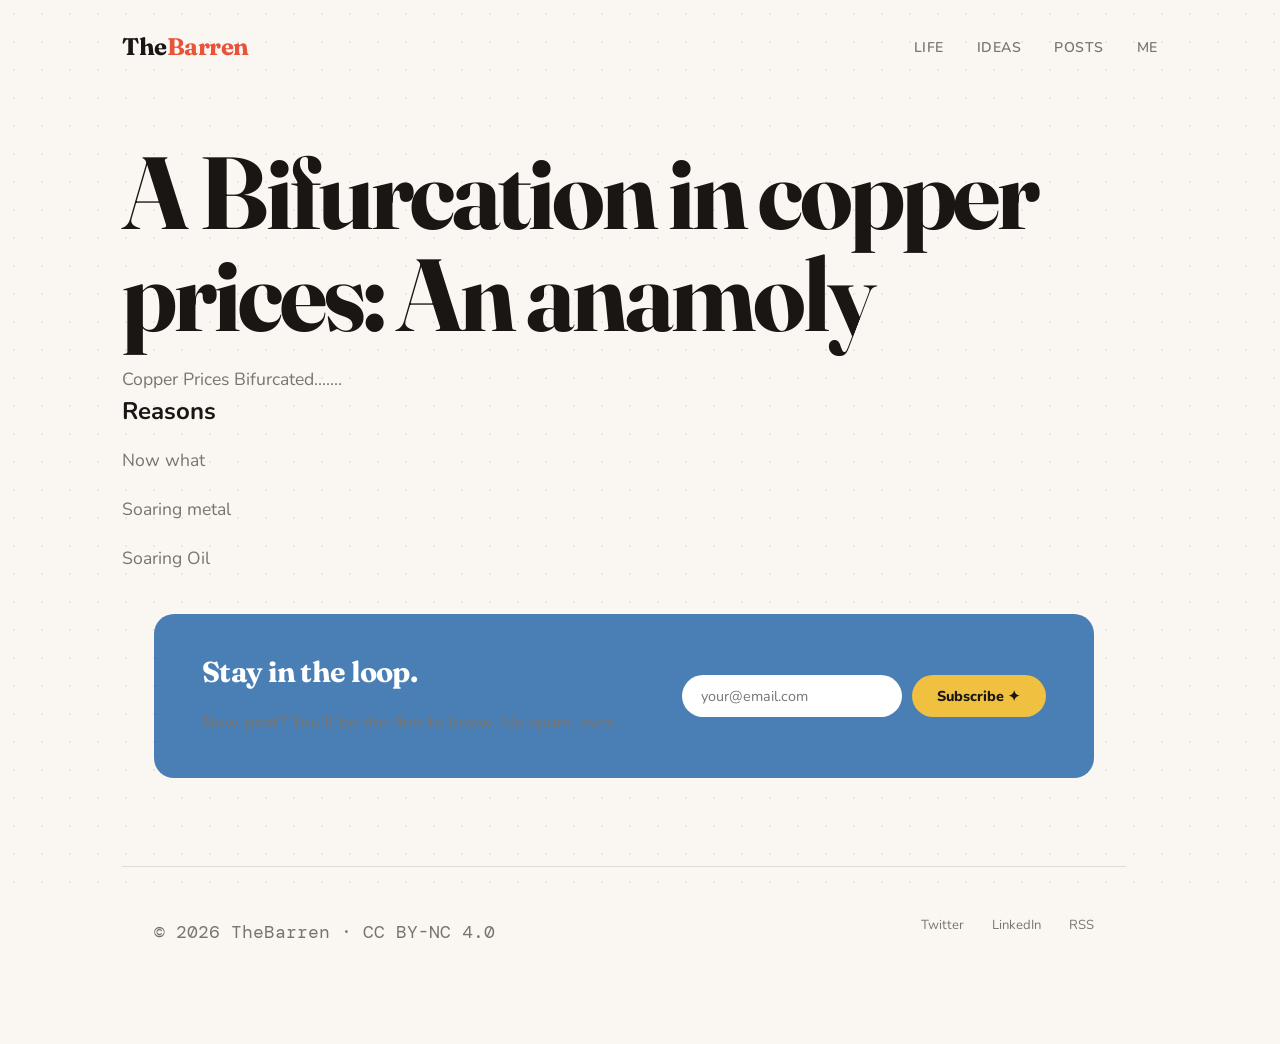
==== A-phd-worth.html @ a8d59482 "Update A-phd-worth.html" ====
<!DOCTYPE html>
<html>
  
<head>
  <title>Surge In Copper Prices: An anomaly </title>
  <meta charset="UTF-8" />
  <meta name="viewport" content="width=device-width, initial-scale=1.0"/>
  <title>The Barren</title>
  <link href="https://fonts.googleapis.com/css2?family=Fraunces:ital,opsz,wght@0,9..144,300;0,9..144,700;1,9..144,400&family=DM+Mono:wght@400;500&family=Nunito:wght@400;600;800&display=swap" rel="stylesheet"/>
  <style>
    *, *::before, *::after { box-sizing: border-box; margin: 0; padding: 0; }

    :root {
      --bg: #faf7f2;
      --ink: #1a1614;
      --accent1: #e8533a;
      --accent2: #4a7fb5;
      --accent3: #f0c040;
      --accent4: #6bbf8e;
      --card-bg: #ffffff;
      --muted: #7a746e;
      --border: #e2dbd3;
    }

    html { scroll-behavior: smooth; }
    body {
      font-family: 'Nunito', sans-serif;
      background: var(--bg);
      color: var(--ink);
      overflow-x: hidden;
    }

    body::before {
      content: '';
      position: fixed;
      inset: 0;
      background-image: radial-gradient(circle, #c9bfb5 1px, transparent 1px);
      background-size: 28px 28px;
      opacity: 0.35;
      pointer-events: none;
      z-index: 0;
    }

    header {
      position: relative;
      z-index: 10;
      padding: 2rem 2rem 0;
      display: flex;
      justify-content: space-between;
      align-items: center;
      max-width: 1100px;
      margin: 0 auto;
    }

    .logo {
      font-family: 'Fraunces', serif;
      font-size: 1.5rem;
      font-weight: 700;
      letter-spacing: -0.02em;
      color: var(--ink);
      text-decoration: none;
    }
    .logo span { color: var(--accent1); }

    nav a {
      font-size: 0.88rem;
      font-weight: 600;
      color: var(--muted);
      text-decoration: none;
      margin-left: 1.8rem;
      letter-spacing: 0.04em;
      text-transform: uppercase;
      transition: color 0.2s;
    }
    nav a:hover { color: var(--accent1); }

    .hero {
      position: relative;
      z-index: 2;
      max-width: 1100px;
      margin: 0 auto;
      padding: 5rem 2rem 3rem;
      display: grid;
      grid-template-columns: 1fr auto;
      align-items: end;
      gap: 2rem;
    }

    .hero-text h1 {
      font-family: 'Fraunces', serif;
      font-size: clamp(3rem, 8vw, 6.5rem);
      line-height: 1.0;
      font-weight: 700;
      letter-spacing: -0.03em;
    }
    .hero-text h1 em {
      font-style: italic;
      color: var(--accent1);
    }
    .hero-text p {
      margin-top: 1.2rem;
      font-size: 1.1rem;
      color: var(--muted);
      max-width: 480px;
      line-height: 1.7;
    }

    .hero-doodle {
      width: 160px;
      flex-shrink: 0;
      opacity: 0.85;
      animation: float 5s ease-in-out infinite;
    }
    @keyframes float {
      0%, 100% { transform: translateY(0px) rotate(-2deg); }
      50%       { transform: translateY(-14px) rotate(2deg); }
    }

    .tag-row {
      display: flex;
      gap: 0.6rem;
      flex-wrap: wrap;
      margin-top: 1.8rem;
    }
    .tag {
      display: inline-block;
      font-size: 0.78rem;
      font-weight: 800;
      letter-spacing: 0.06em;
      text-transform: uppercase;
      padding: 0.3rem 0.8rem;
      border-radius: 999px;
      cursor: pointer;
      transition: transform 0.15s, box-shadow 0.15s;
    }
    .tag:hover { transform: translateY(-2px); box-shadow: 0 4px 12px rgba(0,0,0,0.12); }
    .tag-red   { background: var(--accent1); color: #fff; }
    .tag-blue  { background: var(--accent2); color: #fff; }
    .tag-green { background: var(--accent4); color: #fff; }
    .tag-yellow{ background: var(--accent3); color: var(--ink); }
    .tag-ghost { background: transparent; color: var(--muted); border: 2px solid var(--border); }

    .squiggle {
      max-width: 1100px;
      margin: 0 auto;
      padding: 0 2rem;
      position: relative;
      z-index: 2;
    }
    .squiggle svg { width: 100%; height: auto; }

    .section {
      max-width: 1100px;
      margin: 0 auto;
      padding: 2.5rem 2rem;
      position: relative;
      z-index: 2;
    }

    .section-label {
      font-size: 0.75rem;
      font-weight: 800;
      letter-spacing: 0.1em;
      text-transform: uppercase;
      color: var(--muted);
      margin-bottom: 1.2rem;
      display: flex;
      align-items: center;
      gap: 0.6rem;
    }
    .section-label::after {
      content: '';
      flex: 1;
      height: 1px;
      background: var(--border);
    }

    .featured {
      background: var(--ink);
      color: #faf7f2;
      border-radius: 20px;
      padding: 3rem;
      display: grid;
      grid-template-columns: 1fr 1fr;
      gap: 3rem;
      align-items: center;
      position: relative;
      overflow: hidden;
      cursor: pointer;
      transition: transform 0.3s;
    }
    .featured:hover { transform: translateY(-4px); }

    .featured::before {
      content: '∇²u = f';
      position: absolute;
      right: -1rem;
      top: 1.5rem;
      font-family: 'DM Mono', monospace;
      font-size: 5rem;
      color: rgba(255,255,255,0.04);
      pointer-events: none;
      white-space: nowrap;
    }

    .featured-label {
      font-size: 0.72rem;
      font-weight: 800;
      letter-spacing: 0.1em;
      text-transform: uppercase;
      color: var(--accent3);
      margin-bottom: 0.8rem;
    }
    .featured h2 {
      font-family: 'Fraunces', serif;
      font-size: 2.4rem;
      line-height: 1.1;
      letter-spacing: -0.02em;
      margin-bottom: 1rem;
    }
    .featured p {
      color: rgba(250,247,242,0.65);
      line-height: 1.7;
      font-size: 1rem;
    }
    .featured-meta {
      margin-top: 1.5rem;
      font-size: 0.82rem;
      color: rgba(250,247,242,0.4);
      font-family: 'DM Mono', monospace;
    }

    .featured-visual {
      display: flex;
      justify-content: center;
      align-items: center;
    }
    .featured-visual svg {
      width: 100%;
      max-width: 280px;
      animation: spin-slow 18s linear infinite;
    }
    @keyframes spin-slow {
      from { transform: rotate(0deg); }
      to   { transform: rotate(360deg); }
    }

    .card-grid {
      display: grid;
      grid-template-columns: repeat(auto-fill, minmax(300px, 1fr));
      gap: 1.4rem;
    }

    .card {
      background: var(--card-bg);
      border-radius: 16px;
      padding: 1.6rem 1.8rem;
      border: 2px solid var(--border);
      cursor: pointer;
      transition: transform 0.2s, box-shadow 0.2s, border-color 0.2s;
      position: relative;
      overflow: hidden;
    }

    .card-link{
      text-decoration: none;
      color: inherit;
      display: block;
    }
    .card:hover {
      transform: translateY(-5px);
      box-shadow: 0 16px 40px rgba(0,0,0,0.09);
      border-color: var(--accent1);
    }

    .card-accent {
      position: absolute;
      top: 0; left: 0;
      width: 100%; height: 4px;
    }
    .ca-red    { background: var(--accent1); }
    .ca-blue   { background: var(--accent2); }
    .ca-green  { background: var(--accent4); }
    .ca-yellow { background: var(--accent3); }

    .card-topic {
      font-size: 0.7rem;
      font-weight: 800;
      letter-spacing: 0.09em;
      text-transform: uppercase;
      color: var(--muted);
      margin-bottom: 0.7rem;
    }
    .card h3 {
      font-family: 'Fraunces', serif;
      font-size: 1.3rem;
      line-height: 1.25;
      letter-spacing: -0.01em;
      margin-bottom: 0.6rem;
    }
    .card p {
      font-size: 0.9rem;
      color: var(--muted);
      line-height: 1.65;
    }
    .card-footer {
      margin-top: 1.2rem;
      display: flex;
      justify-content: space-between;
      align-items: center;
      font-size: 0.78rem;
      color: #b0a89f;
      font-family: 'DM Mono', monospace;
    }
    .read-more {
      font-size: 0.78rem;
      font-weight: 700;
      color: var(--accent1);
      text-decoration: none;
      letter-spacing: 0.03em;
    }

    .newsletter {
      background: var(--accent2);
      color: #fff;
      border-radius: 20px;
      padding: 2.5rem 3rem;
      display: flex;
      justify-content: space-between;
      align-items: center;
      gap: 2rem;
      flex-wrap: wrap;
    }
    .newsletter h3 {
      font-family: 'Fraunces', serif;
      font-size: 1.8rem;
      letter-spacing: -0.02em;
    }
    .newsletter p {
      color: rgba(255,255,255,0.7);
      margin-top: 0.3rem;
      font-size: 0.95rem;
    }
    .nl-form {
      display: flex;
      gap: 0.6rem;
      flex-wrap: wrap;
    }
    .nl-form input {
      padding: 0.7rem 1.2rem;
      border-radius: 999px;
      border: none;
      font-family: 'Nunito', sans-serif;
      font-size: 0.9rem;
      outline: none;
      width: 220px;
    }
    .nl-form button {
      padding: 0.7rem 1.6rem;
      border-radius: 999px;
      border: none;
      background: var(--accent3);
      color: var(--ink);
      font-family: 'Nunito', sans-serif;
      font-weight: 800;
      font-size: 0.9rem;
      cursor: pointer;
      transition: transform 0.15s;
    }
    .nl-form button:hover { transform: scale(1.04); }

      .hero {
      position: relative;
      z-index: 2;
      max-width: 1100px;
      margin: 0 auto;
      padding: 5rem 2rem 3rem;
      display: grid;
      grid-template-columns: 1fr auto;
      align-items: end;
      gap: 2rem;
    }

    .hero-text h1 {
      font-family: 'Fraunces', serif;
      font-size: clamp(3rem, 8vw, 6.5rem);
      line-height: 1.0;
      font-weight: 700;
      letter-spacing: -0.03em;
    }
    .hero-text h1 em {
      font-style: italic;
      color: var(--accent1);
    }
    .hero-text p {
      margin-top: 1.2rem;
      font-size: 1.1rem;
      color: var(--muted);
      max-width: 480px;
      line-height: 1.7;
    }

    .hero-doodle {
      width: 160px;
      flex-shrink: 0;
      opacity: 0.85;
      animation: float 5s ease-in-out infinite;
    }

    footer {
      position: relative;
      z-index: 2;
      max-width: 1100px;
      margin: 3rem auto 0;
      padding: 2rem 2rem 3rem;
      display: flex;
      justify-content: space-between;
      align-items: center;
      flex-wrap: wrap;
      gap: 1rem;
      border-top: 1px solid var(--border);
    }
    footer p {
      font-size: 0.82rem;
      color: var(--muted);
      font-family: 'DM Mono', monospace;
    }
    .footer-links a {
      font-size: 0.82rem;
      color: var(--muted);
      text-decoration: none;
      margin-left: 1.5rem;
    }
    .footer-links a:hover { color: var(--accent1); }

    .fade-in {
      opacity: 0;
      transform: translateY(24px);
      animation: fadeUp 0.6s ease forwards;
    }
    @keyframes fadeUp {
      to { opacity: 1; transform: translateY(0); }
    }
    .d1 { animation-delay: 0.05s; }
    .d2 { animation-delay: 0.15s; }
    .d3 { animation-delay: 0.25s; }
    .d4 { animation-delay: 0.35s; }
    .d5 { animation-delay: 0.45s; }

    @media (max-width: 700px) {
      .hero { grid-template-columns: 1fr; }
      .hero-doodle { display: none; }
      .featured { grid-template-columns: 1fr; }
      .featured-visual { display: none; }
      .newsletter { flex-direction: column; }
    }
  </style>

</head>

<body>

<header class="fade-in d1">
  <a class="logo" href="#">The<span>Barren</span></a>
  <nav>
    <a href="#">Life</a>
    <a href="#">Ideas</a>
    <a href="#">Posts</a>
    <a href="#">Me</a>
  </nav>
</header>


<section class="hero fade-in d2">
  <div class="hero-text">
    <h1>A Bifurcation in copper prices: An anamoly</h1>

    <p>
    Copper Prices Bifurcated.......
    </p>

    <h2>Reasons</h2>

    <p>
    Now what
    </p>

    <p>
    Soaring metal
    </p>

    <p>
    Soaring Oil
    </p>

<section<>

<section class="section fade-in d5">
  <div class="newsletter">
    <div>
      <h3>Stay in the loop.</h3>
      <p>New post? You'll be the first to know. No spam, ever.</p>
    </div>
    <div class="nl-form">
      <input type="email" placeholder="your@email.com"/>
      <button>Subscribe ✦</button>
    </div>
  </div>
</section>

<footer>
  <p>© 2026 TheBarren · <a href="https://creativecommons.org/licenses/by-nc/4.0/" target="_blank" style="color:var(--muted);text-decoration:none;">CC BY-NC 4.0</a></p>
  <div class="footer-links">
    <a href="https://x.com/AjayBan15565232" target="_blank">Twitter</a>
    <a href="https://www.linkedin.com/in/ajay-bansal-293861139/" target="_blank">LinkedIn</a>
    <a href="#">RSS</a>
  </div>
</footer>

</body>
</html>
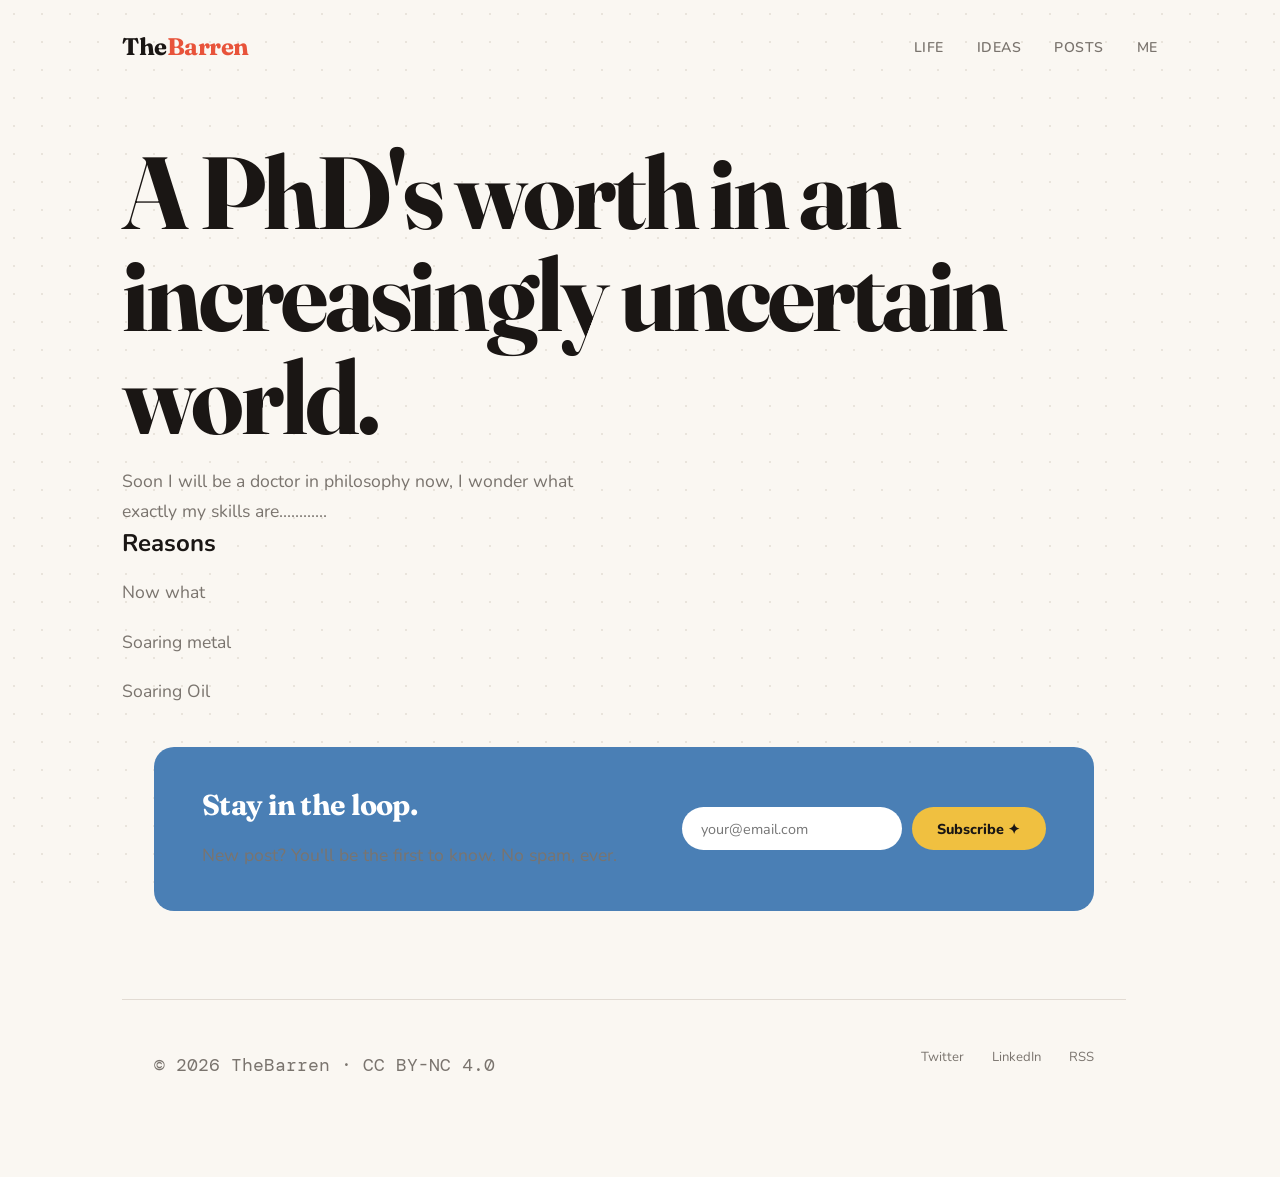
==== commit 9c9d61b6: "Update A-phd-worth.html" ====
--- a/A-phd-worth.html
+++ b/A-phd-worth.html
@@ -2,7 +2,7 @@
 <html>
   
 <head>
-  <title>Surge In Copper Prices: An anomaly </title>
+  <title>A PhD's worth in an increasingly uncertain world.</title>
   <meta charset="UTF-8" />
   <meta name="viewport" content="width=device-width, initial-scale=1.0"/>
   <title>The Barren</title>
@@ -473,10 +473,10 @@
 
 <section class="hero fade-in d2">
   <div class="hero-text">
-    <h1>A Bifurcation in copper prices: An anamoly</h1>
+    <h1>A PhD's worth in an increasingly uncertain world.</h1>
 
     <p>
-    Copper Prices Bifurcated.......
+    Soon I will be a doctor in philosophy now, I wonder what exactly my skills are............
     </p>
 
     <h2>Reasons</h2>
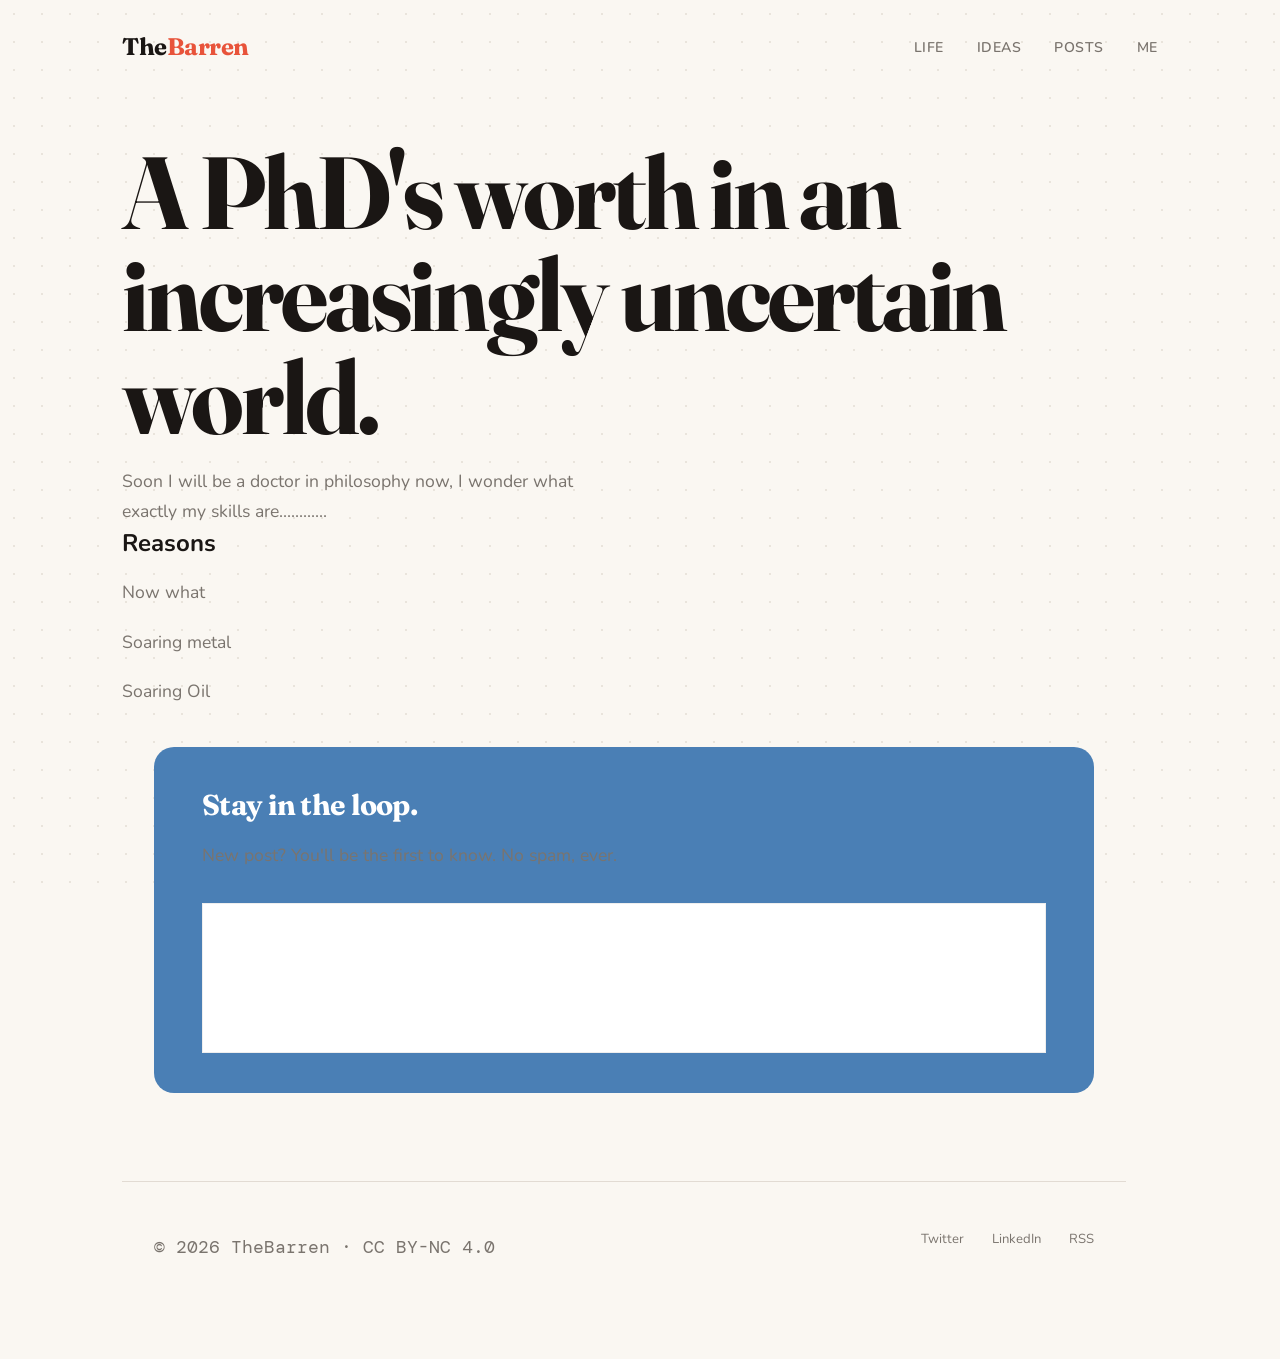
==== commit e10988c6: "Update A-phd-worth.html" ====
--- a/A-phd-worth.html
+++ b/A-phd-worth.html
@@ -497,16 +497,40 @@
 
 <section class="section fade-in d5">
   <div class="newsletter">
+    
     <div>
       <h3>Stay in the loop.</h3>
       <p>New post? You'll be the first to know. No spam, ever.</p>
     </div>
-    <div class="nl-form">
-      <input type="email" placeholder="your@email.com"/>
-      <button>Subscribe ✦</button>
-    </div>
+
+    <iframe
+      src="https://thebarren.substack.com/embed"
+      width="100%"
+      height="150"
+      style="border:1px solid #EEE; background:white;"
+      frameborder="0"
+      scrolling="no">
+    </iframe>
+
   </div>
 </section>
+
+<script>
+window.CustomSubstackWidget = {
+  substackUrl: "thebarren.substack.com",
+  placeholder: "your@email.com",
+  buttonText: "Subscribe ✦",
+  theme: "custom",
+  colors: {
+    primary: "#111",
+    input: "#ffffff",
+    email: "#000000",
+    text: "#ffffff"
+  }
+};
+</script>
+
+<script src="https://substackapi.com/widget.js" async></script>
 
 <footer>
   <p>© 2026 TheBarren · <a href="https://creativecommons.org/licenses/by-nc/4.0/" target="_blank" style="color:var(--muted);text-decoration:none;">CC BY-NC 4.0</a></p>
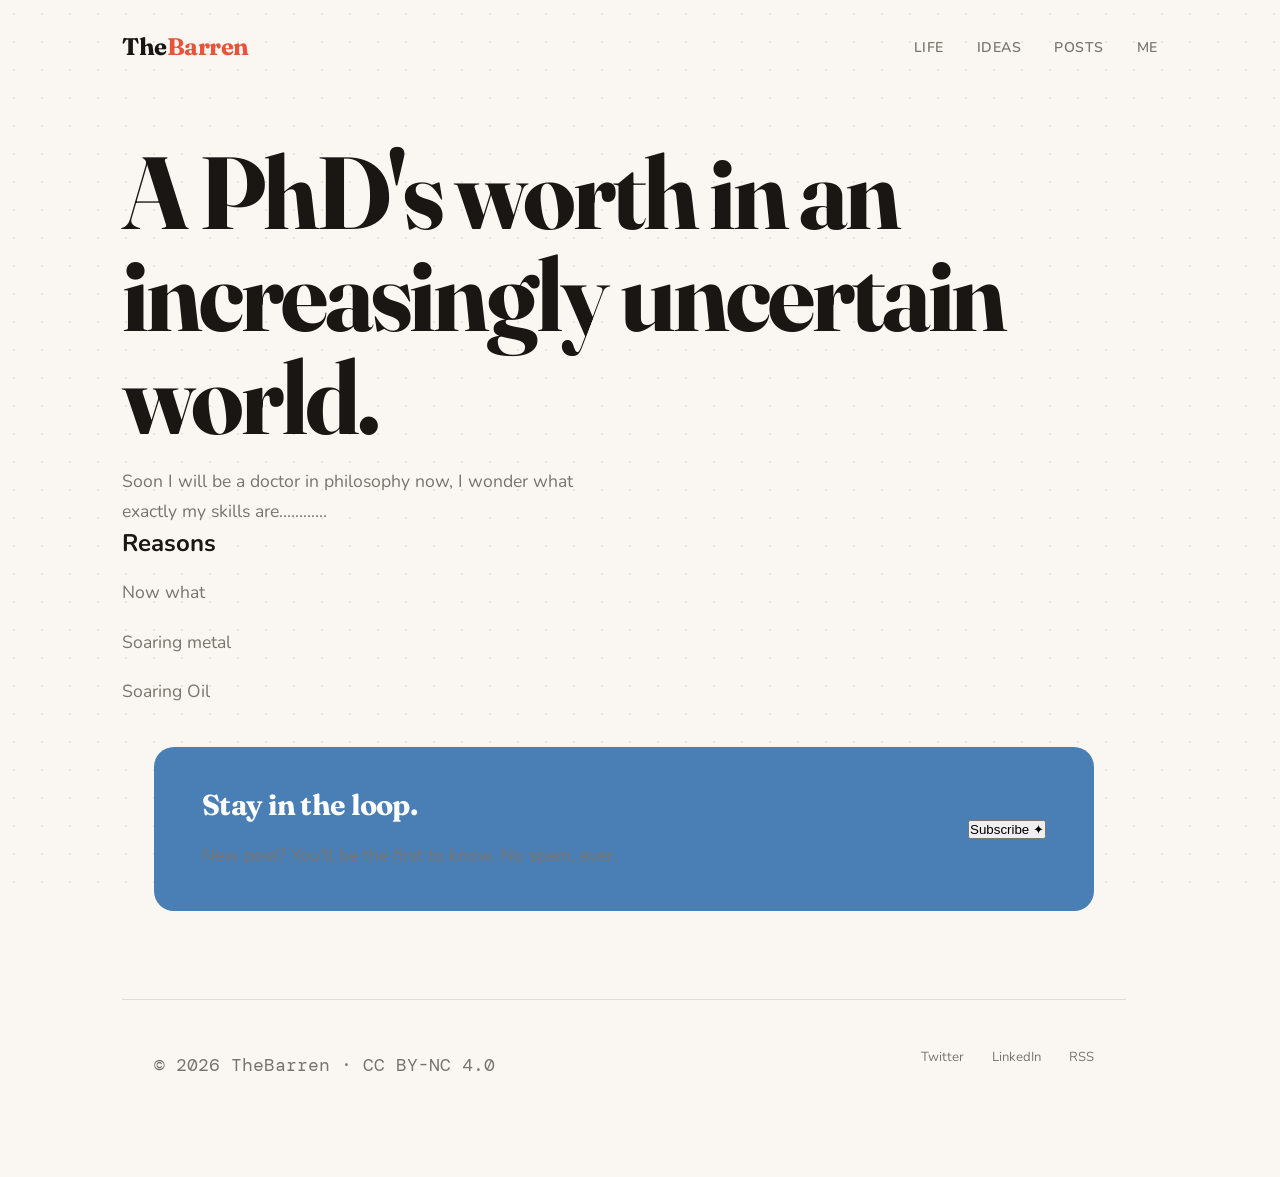
==== commit cd87ccbb: "Update A-phd-worth.html" ====
--- a/A-phd-worth.html
+++ b/A-phd-worth.html
@@ -461,7 +461,7 @@
 <body>
 
 <header class="fade-in d1">
-  <a class="logo" href="#">The<span>Barren</span></a>
+  <a class="logo" href="index.html">The<span>Barren</span></a>
   <nav>
     <a href="#">Life</a>
     <a href="#">Ideas</a>
@@ -503,34 +503,12 @@
       <p>New post? You'll be the first to know. No spam, ever.</p>
     </div>
 
-    <iframe
-      src="https://thebarren.substack.com/embed"
-      width="100%"
-      height="150"
-      style="border:1px solid #EEE; background:white;"
-      frameborder="0"
-      scrolling="no">
-    </iframe>
+    <a href="https://groups.google.com/g/thebarren" target="_blank">
+      <button class="subscribe-btn">Subscribe ✦</button>
+    </a>
 
   </div>
 </section>
-
-<script>
-window.CustomSubstackWidget = {
-  substackUrl: "thebarren.substack.com",
-  placeholder: "your@email.com",
-  buttonText: "Subscribe ✦",
-  theme: "custom",
-  colors: {
-    primary: "#111",
-    input: "#ffffff",
-    email: "#000000",
-    text: "#ffffff"
-  }
-};
-</script>
-
-<script src="https://substackapi.com/widget.js" async></script>
 
 <footer>
   <p>© 2026 TheBarren · <a href="https://creativecommons.org/licenses/by-nc/4.0/" target="_blank" style="color:var(--muted);text-decoration:none;">CC BY-NC 4.0</a></p>
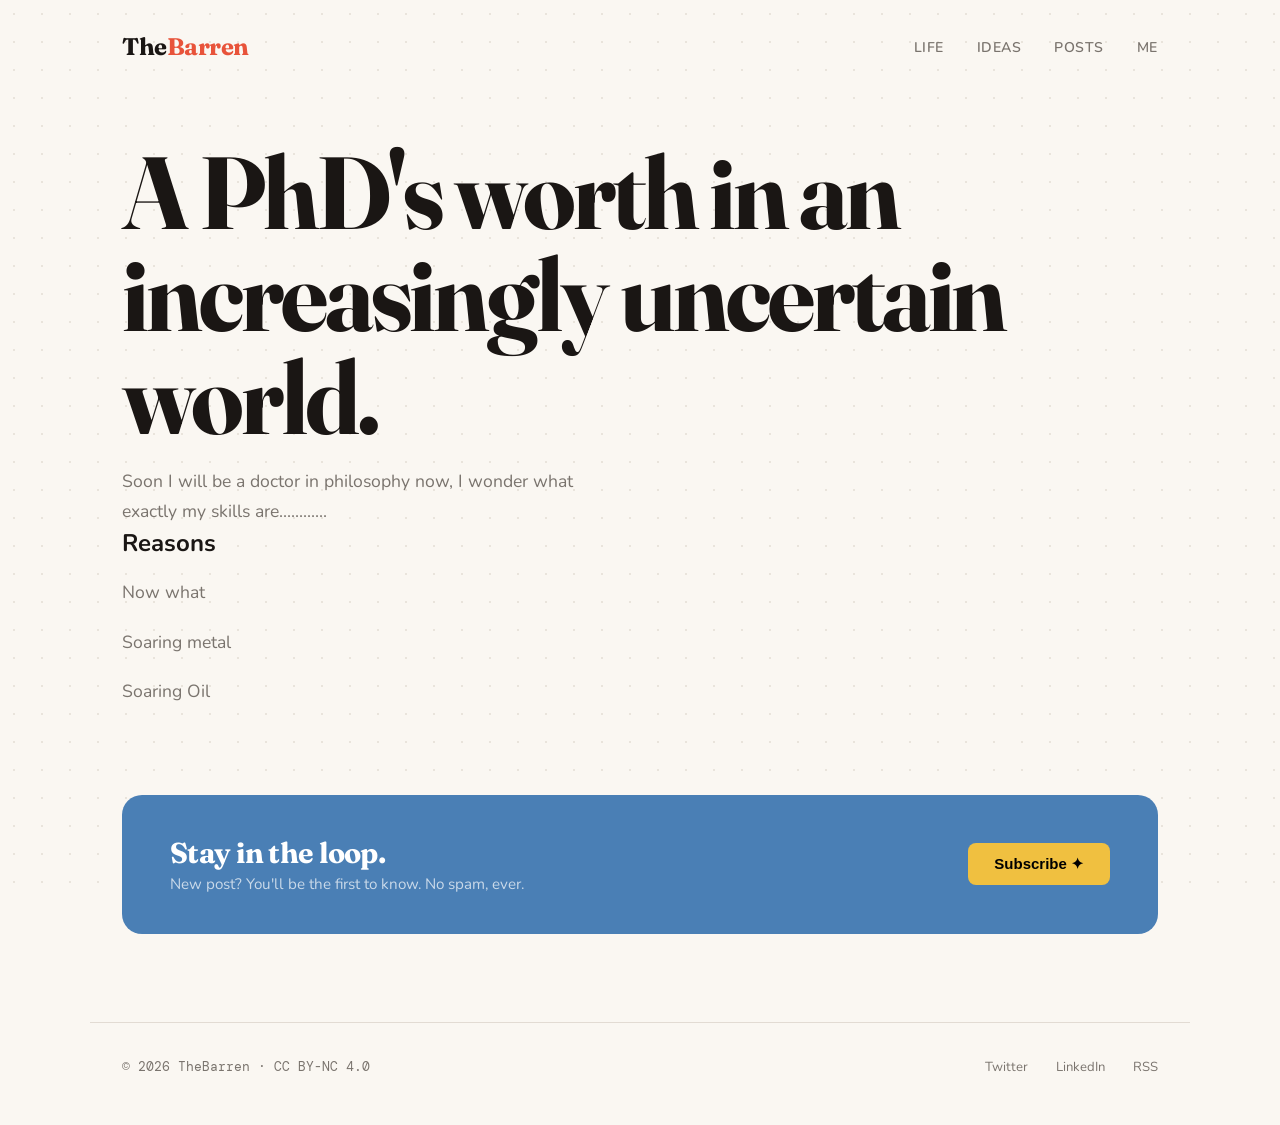
==== commit 71604fa2: "Add files via upload" ====
--- a/A-phd-worth.html
+++ b/A-phd-worth.html
@@ -7,455 +7,7 @@
   <meta name="viewport" content="width=device-width, initial-scale=1.0"/>
   <title>The Barren</title>
   <link href="https://fonts.googleapis.com/css2?family=Fraunces:ital,opsz,wght@0,9..144,300;0,9..144,700;1,9..144,400&family=DM+Mono:wght@400;500&family=Nunito:wght@400;600;800&display=swap" rel="stylesheet"/>
-  <style>
-    *, *::before, *::after { box-sizing: border-box; margin: 0; padding: 0; }
-
-    :root {
-      --bg: #faf7f2;
-      --ink: #1a1614;
-      --accent1: #e8533a;
-      --accent2: #4a7fb5;
-      --accent3: #f0c040;
-      --accent4: #6bbf8e;
-      --card-bg: #ffffff;
-      --muted: #7a746e;
-      --border: #e2dbd3;
-    }
-
-    html { scroll-behavior: smooth; }
-    body {
-      font-family: 'Nunito', sans-serif;
-      background: var(--bg);
-      color: var(--ink);
-      overflow-x: hidden;
-    }
-
-    body::before {
-      content: '';
-      position: fixed;
-      inset: 0;
-      background-image: radial-gradient(circle, #c9bfb5 1px, transparent 1px);
-      background-size: 28px 28px;
-      opacity: 0.35;
-      pointer-events: none;
-      z-index: 0;
-    }
-
-    header {
-      position: relative;
-      z-index: 10;
-      padding: 2rem 2rem 0;
-      display: flex;
-      justify-content: space-between;
-      align-items: center;
-      max-width: 1100px;
-      margin: 0 auto;
-    }
-
-    .logo {
-      font-family: 'Fraunces', serif;
-      font-size: 1.5rem;
-      font-weight: 700;
-      letter-spacing: -0.02em;
-      color: var(--ink);
-      text-decoration: none;
-    }
-    .logo span { color: var(--accent1); }
-
-    nav a {
-      font-size: 0.88rem;
-      font-weight: 600;
-      color: var(--muted);
-      text-decoration: none;
-      margin-left: 1.8rem;
-      letter-spacing: 0.04em;
-      text-transform: uppercase;
-      transition: color 0.2s;
-    }
-    nav a:hover { color: var(--accent1); }
-
-    .hero {
-      position: relative;
-      z-index: 2;
-      max-width: 1100px;
-      margin: 0 auto;
-      padding: 5rem 2rem 3rem;
-      display: grid;
-      grid-template-columns: 1fr auto;
-      align-items: end;
-      gap: 2rem;
-    }
-
-    .hero-text h1 {
-      font-family: 'Fraunces', serif;
-      font-size: clamp(3rem, 8vw, 6.5rem);
-      line-height: 1.0;
-      font-weight: 700;
-      letter-spacing: -0.03em;
-    }
-    .hero-text h1 em {
-      font-style: italic;
-      color: var(--accent1);
-    }
-    .hero-text p {
-      margin-top: 1.2rem;
-      font-size: 1.1rem;
-      color: var(--muted);
-      max-width: 480px;
-      line-height: 1.7;
-    }
-
-    .hero-doodle {
-      width: 160px;
-      flex-shrink: 0;
-      opacity: 0.85;
-      animation: float 5s ease-in-out infinite;
-    }
-    @keyframes float {
-      0%, 100% { transform: translateY(0px) rotate(-2deg); }
-      50%       { transform: translateY(-14px) rotate(2deg); }
-    }
-
-    .tag-row {
-      display: flex;
-      gap: 0.6rem;
-      flex-wrap: wrap;
-      margin-top: 1.8rem;
-    }
-    .tag {
-      display: inline-block;
-      font-size: 0.78rem;
-      font-weight: 800;
-      letter-spacing: 0.06em;
-      text-transform: uppercase;
-      padding: 0.3rem 0.8rem;
-      border-radius: 999px;
-      cursor: pointer;
-      transition: transform 0.15s, box-shadow 0.15s;
-    }
-    .tag:hover { transform: translateY(-2px); box-shadow: 0 4px 12px rgba(0,0,0,0.12); }
-    .tag-red   { background: var(--accent1); color: #fff; }
-    .tag-blue  { background: var(--accent2); color: #fff; }
-    .tag-green { background: var(--accent4); color: #fff; }
-    .tag-yellow{ background: var(--accent3); color: var(--ink); }
-    .tag-ghost { background: transparent; color: var(--muted); border: 2px solid var(--border); }
-
-    .squiggle {
-      max-width: 1100px;
-      margin: 0 auto;
-      padding: 0 2rem;
-      position: relative;
-      z-index: 2;
-    }
-    .squiggle svg { width: 100%; height: auto; }
-
-    .section {
-      max-width: 1100px;
-      margin: 0 auto;
-      padding: 2.5rem 2rem;
-      position: relative;
-      z-index: 2;
-    }
-
-    .section-label {
-      font-size: 0.75rem;
-      font-weight: 800;
-      letter-spacing: 0.1em;
-      text-transform: uppercase;
-      color: var(--muted);
-      margin-bottom: 1.2rem;
-      display: flex;
-      align-items: center;
-      gap: 0.6rem;
-    }
-    .section-label::after {
-      content: '';
-      flex: 1;
-      height: 1px;
-      background: var(--border);
-    }
-
-    .featured {
-      background: var(--ink);
-      color: #faf7f2;
-      border-radius: 20px;
-      padding: 3rem;
-      display: grid;
-      grid-template-columns: 1fr 1fr;
-      gap: 3rem;
-      align-items: center;
-      position: relative;
-      overflow: hidden;
-      cursor: pointer;
-      transition: transform 0.3s;
-    }
-    .featured:hover { transform: translateY(-4px); }
-
-    .featured::before {
-      content: '∇²u = f';
-      position: absolute;
-      right: -1rem;
-      top: 1.5rem;
-      font-family: 'DM Mono', monospace;
-      font-size: 5rem;
-      color: rgba(255,255,255,0.04);
-      pointer-events: none;
-      white-space: nowrap;
-    }
-
-    .featured-label {
-      font-size: 0.72rem;
-      font-weight: 800;
-      letter-spacing: 0.1em;
-      text-transform: uppercase;
-      color: var(--accent3);
-      margin-bottom: 0.8rem;
-    }
-    .featured h2 {
-      font-family: 'Fraunces', serif;
-      font-size: 2.4rem;
-      line-height: 1.1;
-      letter-spacing: -0.02em;
-      margin-bottom: 1rem;
-    }
-    .featured p {
-      color: rgba(250,247,242,0.65);
-      line-height: 1.7;
-      font-size: 1rem;
-    }
-    .featured-meta {
-      margin-top: 1.5rem;
-      font-size: 0.82rem;
-      color: rgba(250,247,242,0.4);
-      font-family: 'DM Mono', monospace;
-    }
-
-    .featured-visual {
-      display: flex;
-      justify-content: center;
-      align-items: center;
-    }
-    .featured-visual svg {
-      width: 100%;
-      max-width: 280px;
-      animation: spin-slow 18s linear infinite;
-    }
-    @keyframes spin-slow {
-      from { transform: rotate(0deg); }
-      to   { transform: rotate(360deg); }
-    }
-
-    .card-grid {
-      display: grid;
-      grid-template-columns: repeat(auto-fill, minmax(300px, 1fr));
-      gap: 1.4rem;
-    }
-
-    .card {
-      background: var(--card-bg);
-      border-radius: 16px;
-      padding: 1.6rem 1.8rem;
-      border: 2px solid var(--border);
-      cursor: pointer;
-      transition: transform 0.2s, box-shadow 0.2s, border-color 0.2s;
-      position: relative;
-      overflow: hidden;
-    }
-
-    .card-link{
-      text-decoration: none;
-      color: inherit;
-      display: block;
-    }
-    .card:hover {
-      transform: translateY(-5px);
-      box-shadow: 0 16px 40px rgba(0,0,0,0.09);
-      border-color: var(--accent1);
-    }
-
-    .card-accent {
-      position: absolute;
-      top: 0; left: 0;
-      width: 100%; height: 4px;
-    }
-    .ca-red    { background: var(--accent1); }
-    .ca-blue   { background: var(--accent2); }
-    .ca-green  { background: var(--accent4); }
-    .ca-yellow { background: var(--accent3); }
-
-    .card-topic {
-      font-size: 0.7rem;
-      font-weight: 800;
-      letter-spacing: 0.09em;
-      text-transform: uppercase;
-      color: var(--muted);
-      margin-bottom: 0.7rem;
-    }
-    .card h3 {
-      font-family: 'Fraunces', serif;
-      font-size: 1.3rem;
-      line-height: 1.25;
-      letter-spacing: -0.01em;
-      margin-bottom: 0.6rem;
-    }
-    .card p {
-      font-size: 0.9rem;
-      color: var(--muted);
-      line-height: 1.65;
-    }
-    .card-footer {
-      margin-top: 1.2rem;
-      display: flex;
-      justify-content: space-between;
-      align-items: center;
-      font-size: 0.78rem;
-      color: #b0a89f;
-      font-family: 'DM Mono', monospace;
-    }
-    .read-more {
-      font-size: 0.78rem;
-      font-weight: 700;
-      color: var(--accent1);
-      text-decoration: none;
-      letter-spacing: 0.03em;
-    }
-
-    .newsletter {
-      background: var(--accent2);
-      color: #fff;
-      border-radius: 20px;
-      padding: 2.5rem 3rem;
-      display: flex;
-      justify-content: space-between;
-      align-items: center;
-      gap: 2rem;
-      flex-wrap: wrap;
-    }
-    .newsletter h3 {
-      font-family: 'Fraunces', serif;
-      font-size: 1.8rem;
-      letter-spacing: -0.02em;
-    }
-    .newsletter p {
-      color: rgba(255,255,255,0.7);
-      margin-top: 0.3rem;
-      font-size: 0.95rem;
-    }
-    .nl-form {
-      display: flex;
-      gap: 0.6rem;
-      flex-wrap: wrap;
-    }
-    .nl-form input {
-      padding: 0.7rem 1.2rem;
-      border-radius: 999px;
-      border: none;
-      font-family: 'Nunito', sans-serif;
-      font-size: 0.9rem;
-      outline: none;
-      width: 220px;
-    }
-    .nl-form button {
-      padding: 0.7rem 1.6rem;
-      border-radius: 999px;
-      border: none;
-      background: var(--accent3);
-      color: var(--ink);
-      font-family: 'Nunito', sans-serif;
-      font-weight: 800;
-      font-size: 0.9rem;
-      cursor: pointer;
-      transition: transform 0.15s;
-    }
-    .nl-form button:hover { transform: scale(1.04); }
-
-      .hero {
-      position: relative;
-      z-index: 2;
-      max-width: 1100px;
-      margin: 0 auto;
-      padding: 5rem 2rem 3rem;
-      display: grid;
-      grid-template-columns: 1fr auto;
-      align-items: end;
-      gap: 2rem;
-    }
-
-    .hero-text h1 {
-      font-family: 'Fraunces', serif;
-      font-size: clamp(3rem, 8vw, 6.5rem);
-      line-height: 1.0;
-      font-weight: 700;
-      letter-spacing: -0.03em;
-    }
-    .hero-text h1 em {
-      font-style: italic;
-      color: var(--accent1);
-    }
-    .hero-text p {
-      margin-top: 1.2rem;
-      font-size: 1.1rem;
-      color: var(--muted);
-      max-width: 480px;
-      line-height: 1.7;
-    }
-
-    .hero-doodle {
-      width: 160px;
-      flex-shrink: 0;
-      opacity: 0.85;
-      animation: float 5s ease-in-out infinite;
-    }
-
-    footer {
-      position: relative;
-      z-index: 2;
-      max-width: 1100px;
-      margin: 3rem auto 0;
-      padding: 2rem 2rem 3rem;
-      display: flex;
-      justify-content: space-between;
-      align-items: center;
-      flex-wrap: wrap;
-      gap: 1rem;
-      border-top: 1px solid var(--border);
-    }
-    footer p {
-      font-size: 0.82rem;
-      color: var(--muted);
-      font-family: 'DM Mono', monospace;
-    }
-    .footer-links a {
-      font-size: 0.82rem;
-      color: var(--muted);
-      text-decoration: none;
-      margin-left: 1.5rem;
-    }
-    .footer-links a:hover { color: var(--accent1); }
-
-    .fade-in {
-      opacity: 0;
-      transform: translateY(24px);
-      animation: fadeUp 0.6s ease forwards;
-    }
-    @keyframes fadeUp {
-      to { opacity: 1; transform: translateY(0); }
-    }
-    .d1 { animation-delay: 0.05s; }
-    .d2 { animation-delay: 0.15s; }
-    .d3 { animation-delay: 0.25s; }
-    .d4 { animation-delay: 0.35s; }
-    .d5 { animation-delay: 0.45s; }
-
-    @media (max-width: 700px) {
-      .hero { grid-template-columns: 1fr; }
-      .hero-doodle { display: none; }
-      .featured { grid-template-columns: 1fr; }
-      .featured-visual { display: none; }
-      .newsletter { flex-direction: column; }
-    }
-  </style>
-
+  <link rel="stylesheet" href="styles.css">
 </head>
 
 <body>
@@ -463,13 +15,12 @@
 <header class="fade-in d1">
   <a class="logo" href="index.html">The<span>Barren</span></a>
   <nav>
-    <a href="#">Life</a>
-    <a href="#">Ideas</a>
-    <a href="#">Posts</a>
-    <a href="#">Me</a>
+    <a href="Life.html">Life</a>
+    <a href="Ideas.html">Ideas</a>
+    <a href="Posts.html">Posts</a>
+    <a href="Me.html">Me</a>
   </nav>
 </header>
-
 
 <section class="hero fade-in d2">
   <div class="hero-text">
@@ -492,8 +43,8 @@
     <p>
     Soaring Oil
     </p>
-
-<section<>
+</div>
+</section>
 
 <section class="section fade-in d5">
   <div class="newsletter">
--- a/styles.css
+++ b/styles.css
@@ -0,0 +1,473 @@
+*, *::before, *::after { box-sizing: border-box; margin: 0; padding: 0; }
+
+:root {
+    --bg: #faf7f2;
+    --ink: #1a1614;
+    --accent1: #e8533a;
+    --accent2: #4a7fb5;
+    --accent3: #f0c040;
+    --accent4: #6bbf8e;
+    --card-bg: #ffffff;
+    --muted: #7a746e;
+    --border: #e2dbd3;
+}
+
+html { scroll-behavior: smooth; }
+body {
+    font-family: 'Nunito', sans-serif;
+    background: var(--bg);
+    color: var(--ink);
+    overflow-x: hidden;
+}
+
+body::before {
+    content: '';
+    position: fixed;
+    inset: 0;
+    background-image: radial-gradient(circle, #c9bfb5 1px, transparent 1px);
+    background-size: 28px 28px;
+    opacity: 0.35;
+    pointer-events: none;
+    z-index: 0;
+}
+
+header {
+    position: relative;
+    z-index: 10;
+    padding: 2rem 2rem 0;
+    display: flex;
+    justify-content: space-between;
+    align-items: center;
+    max-width: 1100px;
+    margin: 0 auto;
+}
+
+.logo {
+    font-family: 'Fraunces', serif;
+    font-size: 1.5rem;
+    font-weight: 700;
+    letter-spacing: -0.02em;
+    color: var(--ink);
+    text-decoration: none;
+}
+.logo span { color: var(--accent1); }
+
+nav a {
+    font-size: 0.88rem;
+    font-weight: 600;
+    color: var(--muted);
+    text-decoration: none;
+    margin-left: 1.8rem;
+    letter-spacing: 0.04em;
+    text-transform: uppercase;
+    transition: color 0.2s;
+}
+nav a:hover { color: var(--accent1); }
+
+.hero {
+    position: relative;
+    z-index: 2;
+    max-width: 1100px;
+    margin: 0 auto;
+    padding: 5rem 2rem 3rem;
+    display: grid;
+    grid-template-columns: 1fr auto;
+    align-items: end;
+    gap: 2rem;
+}
+
+.hero-text h1 {
+    font-family: 'Fraunces', serif;
+    font-size: clamp(3rem, 8vw, 6.5rem);
+    line-height: 1.0;
+    font-weight: 700;
+    letter-spacing: -0.03em;
+}
+.hero-text h1 em {
+    font-style: italic;
+    color: var(--accent1);
+}
+.hero-text p {
+    margin-top: 1.2rem;
+    font-size: 1.1rem;
+    color: var(--muted);
+    max-width: 480px;
+    line-height: 1.7;
+}
+
+.hero-doodle {
+    width: 160px;
+    flex-shrink: 0;
+    opacity: 0.85;
+    animation: float 5s ease-in-out infinite;
+}
+@keyframes float {
+    0%, 100% { transform: translateY(0px) rotate(-2deg); }
+    50%       { transform: translateY(-14px) rotate(2deg); }
+}
+
+.tag-row {
+    display: flex;
+    gap: 0.6rem;
+    flex-wrap: wrap;
+    margin-top: 1.8rem;
+}
+.tag {
+    display: inline-block;
+    font-size: 0.78rem;
+    font-weight: 800;
+    letter-spacing: 0.06em;
+    text-transform: uppercase;
+    padding: 0.3rem 0.8rem;
+    border-radius: 999px;
+    cursor: pointer;
+    transition: transform 0.15s, box-shadow 0.15s;
+}
+.tag:hover { transform: translateY(-2px); box-shadow: 0 4px 12px rgba(0,0,0,0.12); }
+.tag-red   { background: var(--accent1); color: #fff; }
+.tag-blue  { background: var(--accent2); color: #fff; }
+.tag-green { background: var(--accent4); color: #fff; }
+.tag-yellow{ background: var(--accent3); color: var(--ink); }
+.tag-ghost { background: transparent; color: var(--muted); border: 2px solid var(--border); }
+
+.squiggle {
+    max-width: 1100px;
+    margin: 0 auto;
+    padding: 0 2rem;
+    position: relative;
+    z-index: 2;
+}
+.squiggle svg { width: 100%; height: auto; }
+
+.section {
+    max-width: 1100px;
+    margin: 0 auto;
+    padding: 2.5rem 2rem;
+    position: relative;
+    z-index: 2;
+}
+
+.section-label {
+    font-size: 0.75rem;
+    font-weight: 800;
+    letter-spacing: 0.1em;
+    text-transform: uppercase;
+    color: var(--muted);
+    margin-bottom: 1.2rem;
+    display: flex;
+    align-items: center;
+    gap: 0.6rem;
+}
+.section-label::after {
+    content: '';
+    flex: 1;
+    height: 1px;
+    background: var(--border);
+}
+
+.featured {
+    background: var(--ink);
+    color: #faf7f2;
+    border-radius: 20px;
+    padding: 3rem;
+    display: grid;
+    grid-template-columns: 1fr 1fr;
+    gap: 3rem;
+    align-items: center;
+    position: relative;
+    overflow: hidden;
+    cursor: pointer;
+    transition: transform 0.3s;
+}
+.featured:hover { transform: translateY(-4px); }
+
+.featured::before {
+    content: '∇²u = f';
+    position: absolute;
+    right: -1rem;
+    top: 1.5rem;
+    font-family: 'DM Mono', monospace;
+    font-size: 5rem;
+    color: rgba(255,255,255,0.04);
+    pointer-events: none;
+    white-space: nowrap;
+}
+
+.featured-label {
+    font-size: 0.72rem;
+    font-weight: 800;
+    letter-spacing: 0.1em;
+    text-transform: uppercase;
+    color: var(--accent3);
+    margin-bottom: 0.8rem;
+}
+.featured h2 {
+    font-family: 'Fraunces', serif;
+    font-size: 2.4rem;
+    line-height: 1.1;
+    letter-spacing: -0.02em;
+    margin-bottom: 1rem;
+}
+.featured p {
+    color: rgba(250,247,242,0.65);
+    line-height: 1.7;
+    font-size: 1rem;
+}
+.featured-meta {
+    margin-top: 1.5rem;
+    font-size: 0.82rem;
+    color: rgba(250,247,242,0.4);
+    font-family: 'DM Mono', monospace;
+}
+
+.featured-visual {
+    display: flex;
+    justify-content: center;
+    align-items: center;
+}
+.featured-visual svg {
+    width: 100%;
+    max-width: 280px;
+    animation: spin-slow 18s linear infinite;
+}
+@keyframes spin-slow {
+    from { transform: rotate(0deg); }
+    to   { transform: rotate(360deg); }
+}
+
+.subscribe-btn{
+    background: var(--accent3);
+    color:black;
+    border:none;
+    padding:12px 26px;
+    border-radius:8px;
+    cursor:pointer;
+    font-size:15px;
+    font-weight:700;
+
+    transition:all .35s ease;
+}
+
+.subscribe-btn.success{
+    background:#22c55e;
+    transform:scale(1.05);
+}
+
+.subscribe-btn.success .btn-text{
+    content:"";
+}
+
+.subscribe-btn:hover{
+    transform:scale(1.05);
+}
+
+
+.card-grid {
+    display: grid;
+    grid-template-columns: repeat(auto-fill, minmax(300px, 1fr));
+    gap: 1.4rem;
+}
+
+.card {
+    background: var(--card-bg);
+    border-radius: 16px;
+    padding: 1.6rem 1.8rem;
+    border: 2px solid var(--border);
+    cursor: pointer;
+    transition: transform 0.2s, box-shadow 0.2s, border-color 0.2s;
+    position: relative;
+    overflow: hidden;
+}
+
+.card-link{
+    text-decoration: none;
+    color: inherit;
+    display: block;
+}
+.card:hover {
+    transform: translateY(-5px);
+    box-shadow: 0 16px 40px rgba(0,0,0,0.09);
+    border-color: var(--accent1);
+}
+
+.card-accent {
+    position: absolute;
+    top: 0; left: 0;
+    width: 100%; height: 4px;
+}
+.ca-red    { background: var(--accent1); }
+.ca-blue   { background: var(--accent2); }
+.ca-green  { background: var(--accent4); }
+.ca-yellow { background: var(--accent3); }
+
+.card-topic {
+    font-size: 0.7rem;
+    font-weight: 800;
+    letter-spacing: 0.09em;
+    text-transform: uppercase;
+    color: var(--muted);
+    margin-bottom: 0.7rem;
+}
+.card h3 {
+    font-family: 'Fraunces', serif;
+    font-size: 1.3rem;
+    line-height: 1.25;
+    letter-spacing: -0.01em;
+    margin-bottom: 0.6rem;
+}
+.card p {
+    font-size: 0.9rem;
+    color: var(--muted);
+    line-height: 1.65;
+}
+.card-footer {
+    margin-top: 1.2rem;
+    display: flex;
+    justify-content: space-between;
+    align-items: center;
+    font-size: 0.78rem;
+    color: #b0a89f;
+    font-family: 'DM Mono', monospace;
+}
+.read-more {
+    font-size: 0.78rem;
+    font-weight: 700;
+    color: var(--accent1);
+    text-decoration: none;
+    letter-spacing: 0.03em;
+}
+
+.newsletter {
+    background: var(--accent2);
+    color: #fff;
+    border-radius: 20px;
+    padding: 2.5rem 3rem;
+    display: flex;
+    justify-content: space-between;
+    align-items: center;
+    gap: 2rem;
+    flex-wrap: wrap;
+}
+.newsletter h3 {
+    font-family: 'Fraunces', serif;
+    font-size: 1.8rem;
+    letter-spacing: -0.02em;
+}
+.newsletter p {
+    color: rgba(255,255,255,0.7);
+    margin-top: 0.3rem;
+    font-size: 0.95rem;
+}
+.nl-form {
+    display: flex;
+    gap: 0.6rem;
+    flex-wrap: wrap;
+}
+.nl-form input {
+    padding: 0.7rem 1.2rem;
+    border-radius: 999px;
+    border: none;
+    font-family: 'Nunito', sans-serif;
+    font-size: 0.9rem;
+    outline: none;
+    width: 220px;
+}
+.nl-form button {
+    padding: 0.7rem 1.6rem;
+    border-radius: 999px;
+    border: none;
+    background: var(--accent3);
+    color: var(--ink);
+    font-family: 'Nunito', sans-serif;
+    font-weight: 800;
+    font-size: 0.9rem;
+    cursor: pointer;
+    transition: transform 0.15s;
+}
+.nl-form button:hover { transform: scale(1.04); }
+
+    .hero {
+    position: relative;
+    z-index: 2;
+    max-width: 1100px;
+    margin: 0 auto;
+    padding: 5rem 2rem 3rem;
+    display: grid;
+    grid-template-columns: 1fr auto;
+    align-items: end;
+    gap: 2rem;
+}
+
+.hero-text h1 {
+    font-family: 'Fraunces', serif;
+    font-size: clamp(3rem, 8vw, 6.5rem);
+    line-height: 1.0;
+    font-weight: 700;
+    letter-spacing: -0.03em;
+}
+.hero-text h1 em {
+    font-style: italic;
+    color: var(--accent1);
+}
+.hero-text p {
+    margin-top: 1.2rem;
+    font-size: 1.1rem;
+    color: var(--muted);
+    max-width: 480px;
+    line-height: 1.7;
+}
+
+.hero-doodle {
+    width: 160px;
+    flex-shrink: 0;
+    opacity: 0.85;
+    animation: float 5s ease-in-out infinite;
+}
+
+footer {
+    position: relative;
+    z-index: 2;
+    max-width: 1100px;
+    margin: 3rem auto 0;
+    padding: 2rem 2rem 3rem;
+    display: flex;
+    justify-content: space-between;
+    align-items: center;
+    flex-wrap: wrap;
+    gap: 1rem;
+    border-top: 1px solid var(--border);
+}
+footer p {
+    font-size: 0.82rem;
+    color: var(--muted);
+    font-family: 'DM Mono', monospace;
+}
+.footer-links a {
+    font-size: 0.82rem;
+    color: var(--muted);
+    text-decoration: none;
+    margin-left: 1.5rem;
+}
+.footer-links a:hover { color: var(--accent1); }
+
+.fade-in {
+    opacity: 0;
+    transform: translateY(24px);
+    animation: fadeUp 0.6s ease forwards;
+}
+@keyframes fadeUp {
+    to { opacity: 1; transform: translateY(0); }
+}
+.d1 { animation-delay: 0.05s; }
+.d2 { animation-delay: 0.15s; }
+.d3 { animation-delay: 0.25s; }
+.d4 { animation-delay: 0.35s; }
+.d5 { animation-delay: 0.45s; }
+
+@media (max-width: 700px) {
+    .hero { grid-template-columns: 1fr; }
+    .hero-doodle { display: none; }
+    .featured { grid-template-columns: 1fr; }
+    .featured-visual { display: none; }
+    .newsletter { flex-direction: column; }
+}
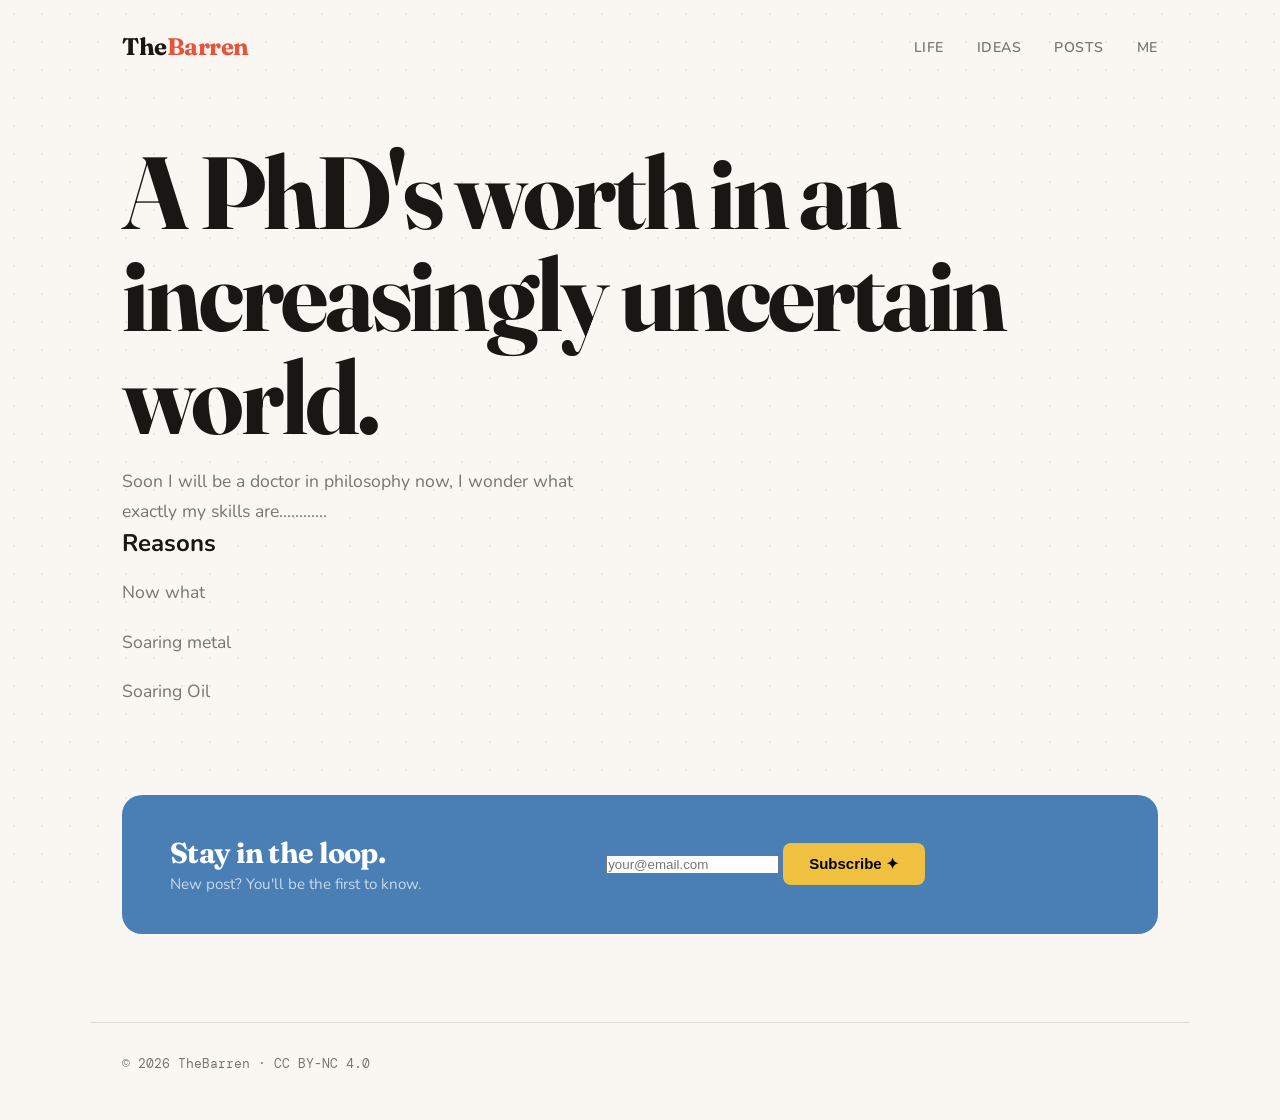
==== commit 5d0a54c5: "Add files via upload" ====
--- a/A-phd-worth.html
+++ b/A-phd-worth.html
@@ -46,29 +46,10 @@
 </div>
 </section>
 
-<section class="section fade-in d5">
-  <div class="newsletter">
-    
-    <div>
-      <h3>Stay in the loop.</h3>
-      <p>New post? You'll be the first to know. No spam, ever.</p>
-    </div>
+<div id="newsletter"></div>
+<div id="footer"></div>
 
-    <a href="https://groups.google.com/g/thebarren" target="_blank">
-      <button class="subscribe-btn">Subscribe ✦</button>
-    </a>
-
-  </div>
-</section>
-
-<footer>
-  <p>© 2026 TheBarren · <a href="https://creativecommons.org/licenses/by-nc/4.0/" target="_blank" style="color:var(--muted);text-decoration:none;">CC BY-NC 4.0</a></p>
-  <div class="footer-links">
-    <a href="https://x.com/AjayBan15565232" target="_blank">Twitter</a>
-    <a href="https://www.linkedin.com/in/ajay-bansal-293861139/" target="_blank">LinkedIn</a>
-    <a href="#">RSS</a>
-  </div>
-</footer>
+<script src="layout.js"></script>
 
 </body>
 </html>
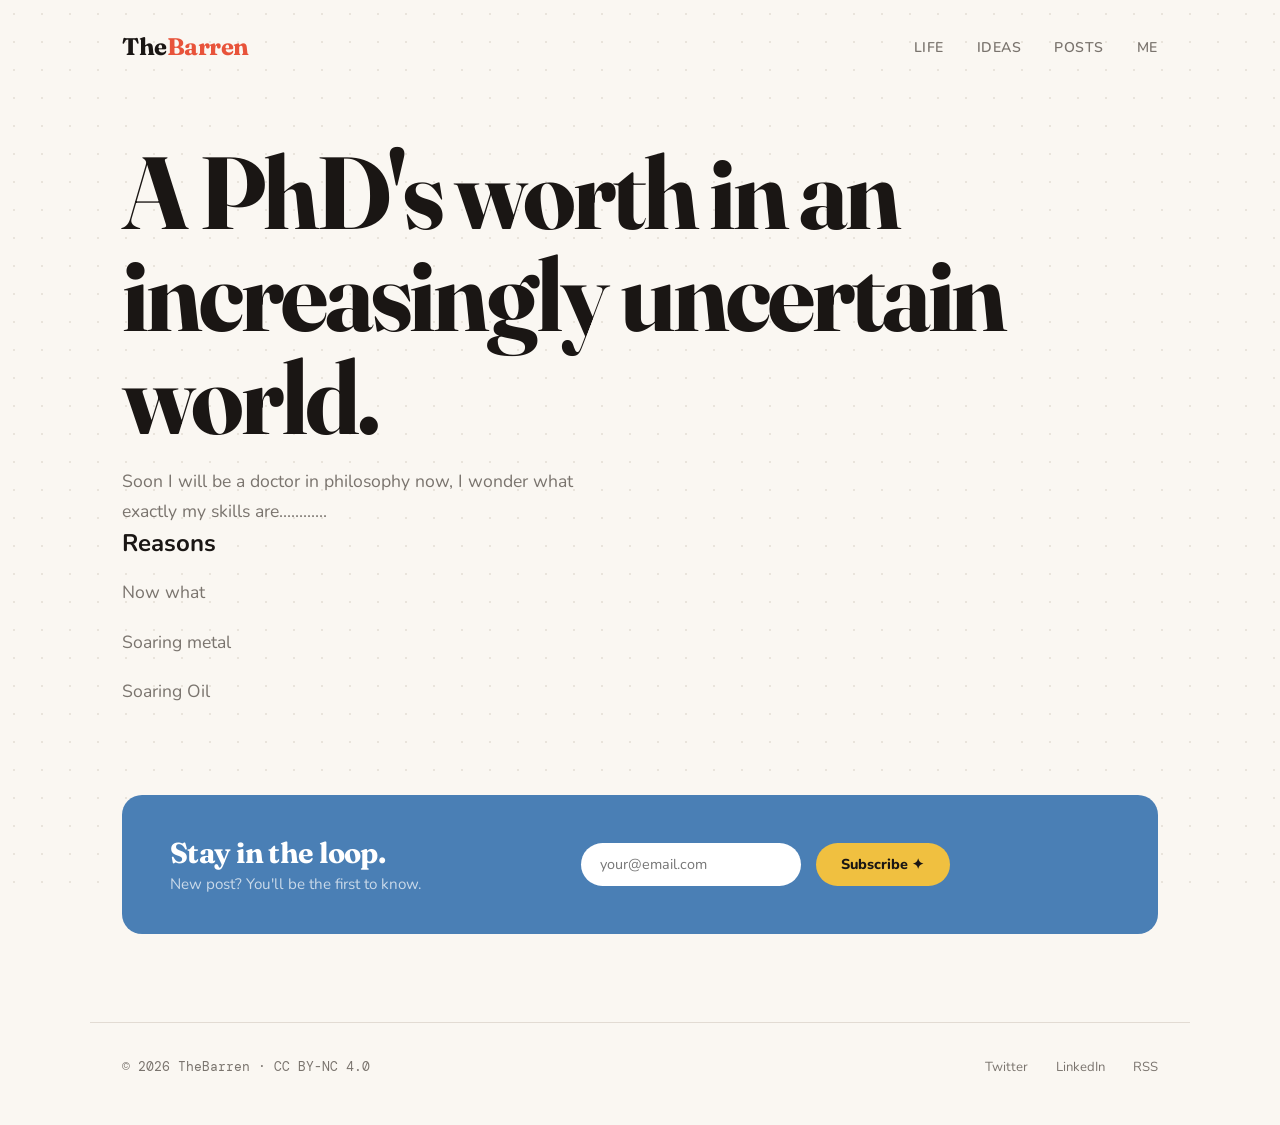
==== commit a7b627b6: "Add files via upload" ====
--- a/A-phd-worth.html
+++ b/A-phd-worth.html
@@ -5,7 +5,6 @@
   <title>A PhD's worth in an increasingly uncertain world.</title>
   <meta charset="UTF-8" />
   <meta name="viewport" content="width=device-width, initial-scale=1.0"/>
-  <title>The Barren</title>
   <link href="https://fonts.googleapis.com/css2?family=Fraunces:ital,opsz,wght@0,9..144,300;0,9..144,700;1,9..144,400&family=DM+Mono:wght@400;500&family=Nunito:wght@400;600;800&display=swap" rel="stylesheet"/>
   <link rel="stylesheet" href="styles.css">
 </head>
@@ -49,6 +48,7 @@
 <div id="newsletter"></div>
 <div id="footer"></div>
 
+<script src="newsletterscript.js"></script>
 <script src="layout.js"></script>
 
 </body>
--- a/styles.css
+++ b/styles.css
@@ -235,7 +235,7 @@
     to   { transform: rotate(360deg); }
 }
 
-.subscribe-btn{
+/* .subscribe-btn{
     background: var(--accent3);
     color:black;
     border:none;
@@ -259,8 +259,33 @@
 
 .subscribe-btn:hover{
     transform:scale(1.05);
-}
-
+} */
+
+.subscribe-btn {
+    background: var(--accent3);
+    color: var(--ink);
+    border: none;
+    padding: 12px 26px;
+    border-radius: 8px;
+    cursor: pointer;
+    font-size: 15px;
+    font-weight: 700;
+    transition: all 0.35s ease;
+}
+
+.subscribe-btn.success {
+    background: #22c55e;        /* green when subscribed */
+    color: #fff;
+    transform: scale(1.1);       /* small pop animation */
+    box-shadow: 0 4px 15px rgba(34,197,94,0.4); /* glow effect */
+    animation: pulse 0.6s ease;
+}
+
+@keyframes pulse {
+    0% { transform: scale(1); }
+    50% { transform: scale(1.1); }
+    100% { transform: scale(1); }
+}
 
 .card-grid {
     display: grid;
@@ -358,9 +383,11 @@
     margin-top: 0.3rem;
     font-size: 0.95rem;
 }
+
 .nl-form {
-    display: flex;
-    gap: 0.6rem;
+    margin-left: 6 rem;
+    display: flex;
+    gap: 0.9rem;
     flex-wrap: wrap;
 }
 .nl-form input {
@@ -385,7 +412,6 @@
     transition: transform 0.15s;
 }
 .nl-form button:hover { transform: scale(1.04); }
-
     .hero {
     position: relative;
     z-index: 2;
